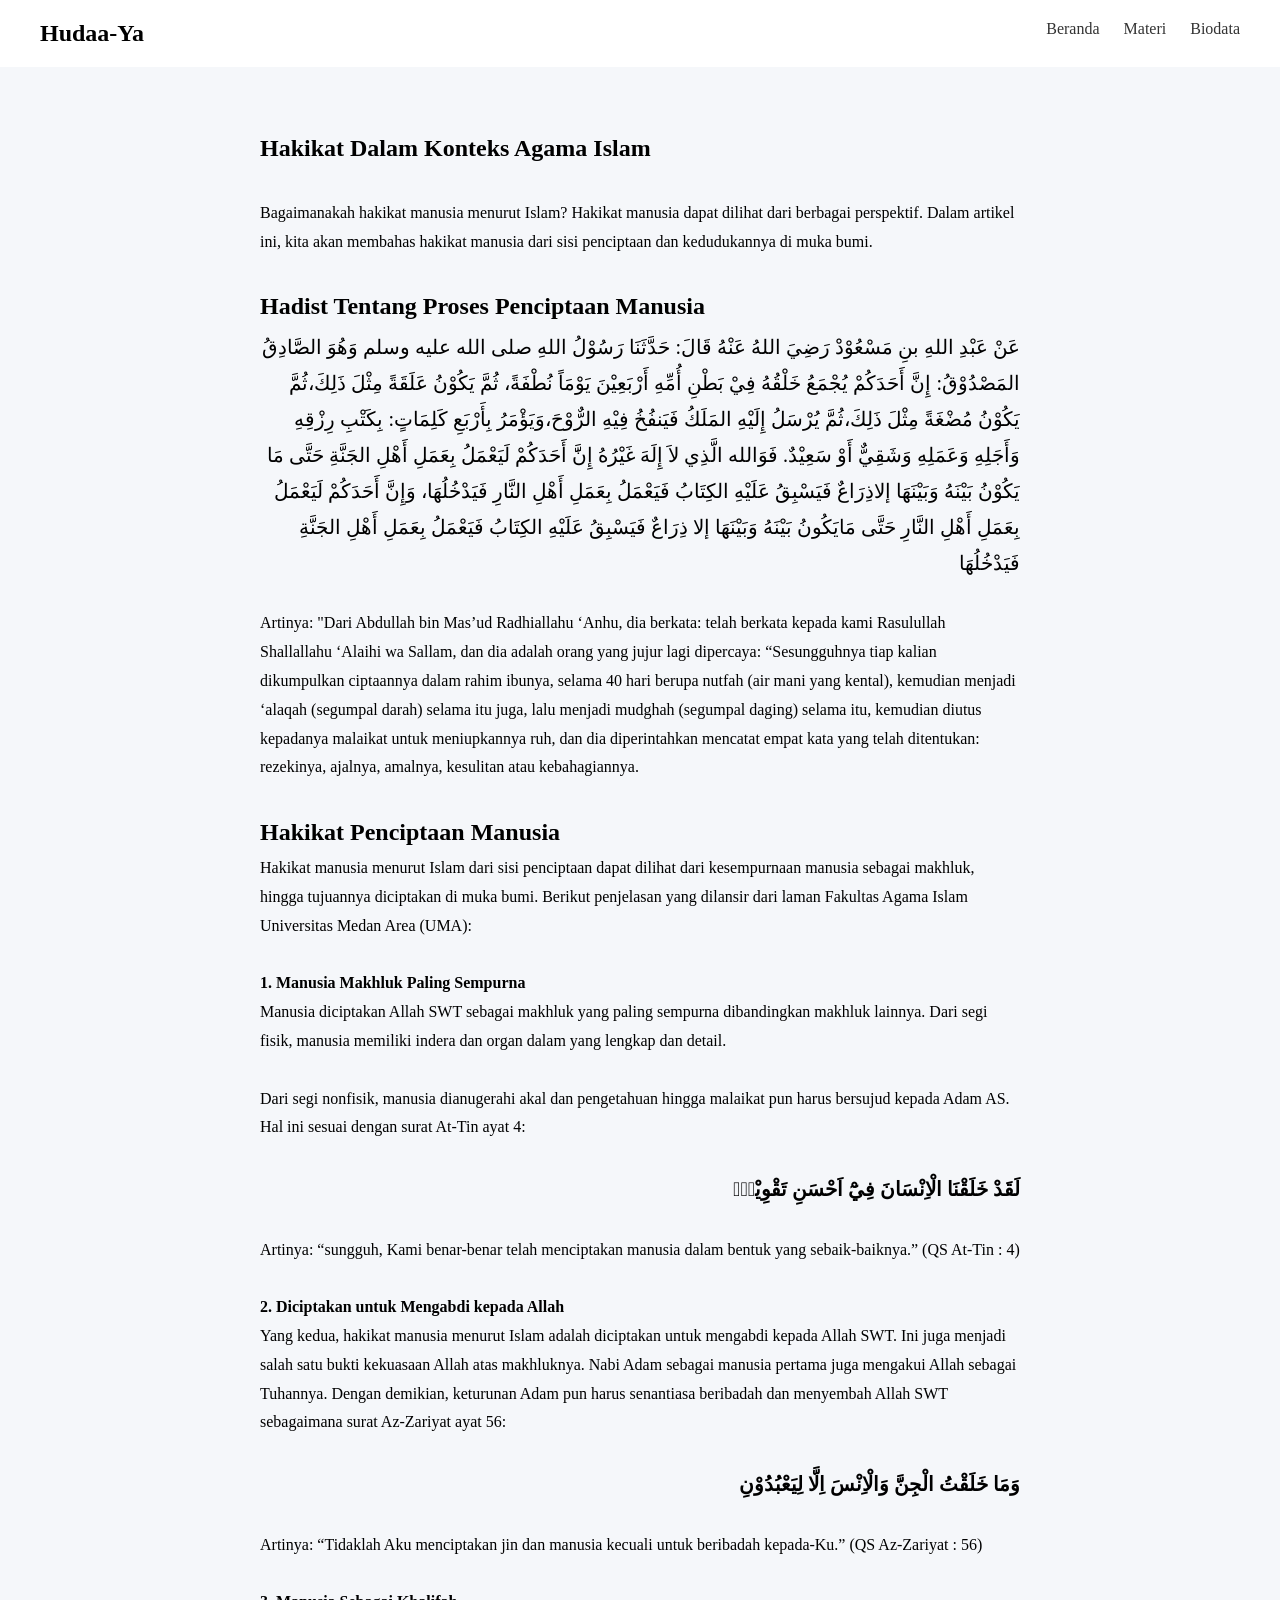
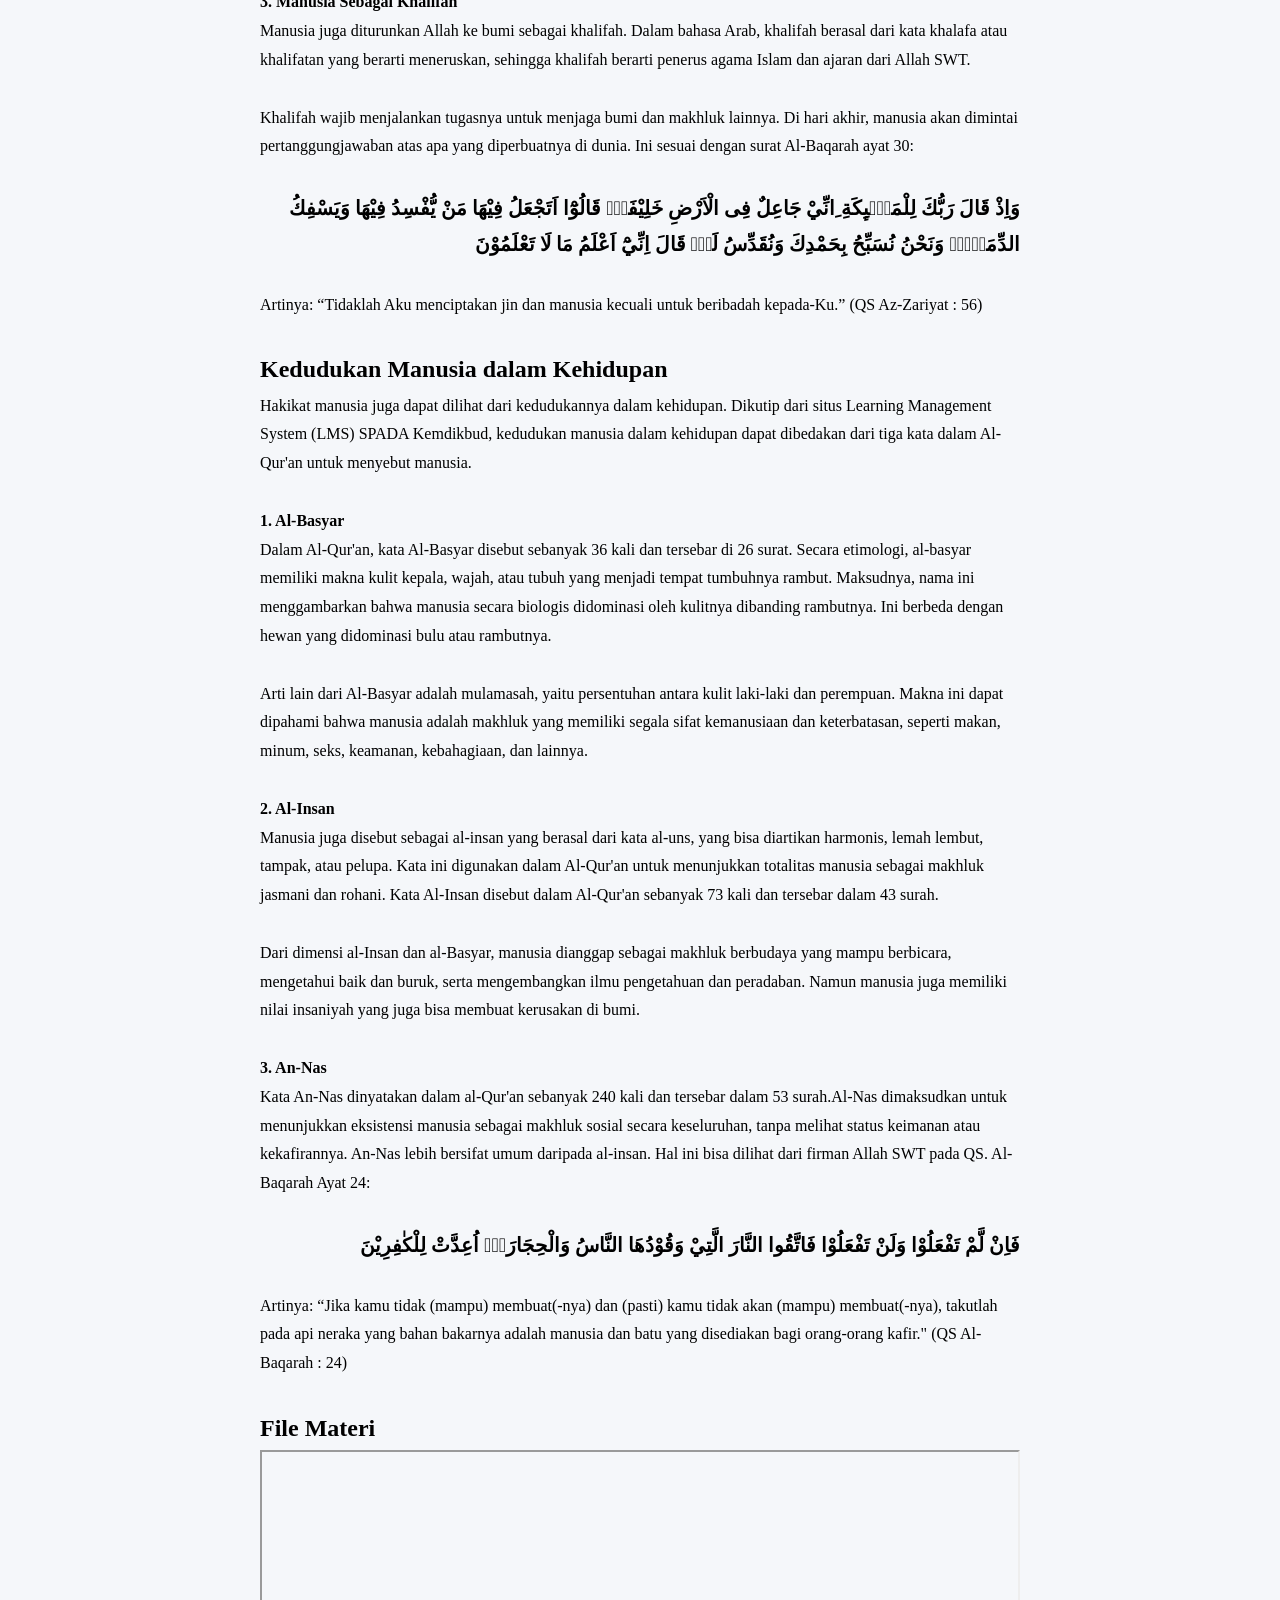
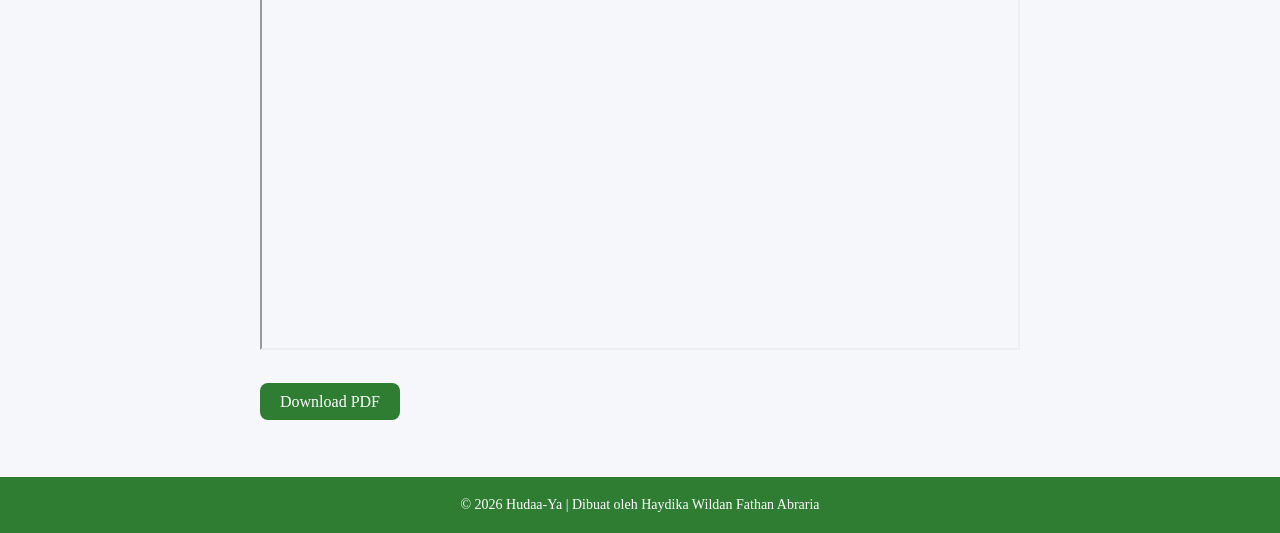
==== hakikat_manusia.html @ bfbd64f2 "update halaman dan tambah halaman hakikat manusia" ====
<!DOCTYPE html>
<html lang="id">
<head>
    <meta charset="UTF-8">
    <title>Hakikat Dalam Konteks Agama Islam</title>
    <link rel="stylesheet" href="css/style.css">
</head>
<body>

<nav>
    <h2>Hudaa-Ya</h2>
    <div>
        <a href="index.html">Beranda</a>
        <a href="materi.html">Materi</a>
        <a href="biodata.html">Biodata</a>
    </div>
</nav>

<section class="content">
    <h1>Hakikat Dalam Konteks Agama Islam</h1>
    <br>
    <p>
        Bagaimanakah hakikat manusia menurut Islam? Hakikat manusia dapat dilihat dari berbagai perspektif.
        Dalam artikel ini, kita akan membahas hakikat manusia dari sisi penciptaan dan kedudukannya di muka bumi.
    </p>
    <br>

    <h2>Hadist Tentang Proses Penciptaan Manusia</h2>
    <p class="arab">
        عَنْ عَبْدِ اللهِ بنِ مَسْعُوْدْ رَضِيَ اللهُ عَنْهُ قَالَ: حَدَّثَنَا رَسُوْلُ اللهِ صلى الله عليه وسلم وَهُوَ الصَّادِقُ المَصْدُوْقُ:  إِنَّ أَحَدَكُمْ يُجْمَعُ خَلْقُهُ فِيْ بَطْنِ أُمِّهِ أَرْبَعِيْنَ يَوْمَاً نُطْفَةً، ثُمَّ يَكُوْنُ عَلَقَةً مِثْلَ ذَلِكَ،ثُمَّ يَكُوْنُ مُضْغَةً مِثْلَ ذَلِكَ،ثُمَّ يُرْسَلُ إِلَيْهِ المَلَكُ فَيَنفُخُ فِيْهِ الرٌّوْحَ،وَيَؤْمَرُ بِأَرْبَعِ كَلِمَاتٍ: بِكَتْبِ رِزْقِهِ وَأَجَلِهِ وَعَمَلِهِ وَشَقِيٌّ أَوْ سَعِيْدٌ. فَوَالله الَّذِي لاَ إِلَهَ غَيْرُهُ إِنََّ أَحَدَكُمْ لَيَعْمَلُ بِعَمَلِ أَهْلِ الجَنَّةِ حَتَّى مَا يَكُوْنُ بَيْنَهُ وَبَيْنَهَا إلاذِرَاعٌ فَيَسْبِقُ عَلَيْهِ الكِتَابُ فَيَعْمَلُ بِعَمَلِ أَهْلِ النَّارِ فَيَدْخُلُهَا، وَإِنَّ أَحَدَكُمْ لَيَعْمَلُ بِعَمَلِ أَهْلِ النَّارِ حَتَّى مَايَكُونُ بَيْنَهُ وَبَيْنَهَا إلا ذِرَاعٌ فَيَسْبِقُ عَلَيْهِ الكِتَابُ فَيَعْمَلُ بِعَمَلِ أَهْلِ الجَنَّةِ فَيَدْخُلُهَا
    </p>
    <br>
    <p>Artinya: "Dari Abdullah bin Mas’ud Radhiallahu ‘Anhu, dia berkata: telah berkata kepada kami Rasulullah Shallallahu ‘Alaihi wa Sallam, dan dia adalah orang yang  jujur lagi dipercaya:
        “Sesungguhnya tiap kalian dikumpulkan ciptaannya dalam rahim ibunya, selama 40 hari berupa nutfah (air mani yang kental), kemudian menjadi ‘alaqah (segumpal darah) selama itu juga, lalu menjadi mudghah (segumpal daging) selama itu, kemudian diutus kepadanya malaikat untuk meniupkannya ruh,  dan dia diperintahkan mencatat empat  kata yang telah ditentukan: rezekinya, ajalnya, amalnya, kesulitan atau kebahagiannya.</p>
    <br>

    <h2>Hakikat Penciptaan Manusia</h2> 
    <p>Hakikat manusia menurut Islam dari sisi penciptaan dapat dilihat dari kesempurnaan manusia sebagai makhluk, hingga tujuannya diciptakan di muka bumi. Berikut penjelasan yang dilansir dari laman Fakultas Agama Islam Universitas Medan Area (UMA):
    </p>
    <br>

    <b>1. Manusia Makhluk Paling Sempurna</b>
    <p>Manusia diciptakan Allah SWT sebagai makhluk yang paling sempurna dibandingkan makhluk lainnya. Dari segi fisik, manusia memiliki indera dan organ dalam yang lengkap dan detail.</p>
    <br>
    <p>Dari segi nonfisik, manusia dianugerahi akal dan pengetahuan hingga malaikat pun harus bersujud kepada Adam AS. Hal ini sesuai dengan surat At-Tin ayat 4:</p>
    <br>
    <b><p class="arab"> لَقَدْ خَلَقْنَا الْاِنْسَانَ فِيْٓ اَحْسَنِ تَقْوِيْمٍۖ </p></b>
    <br>
    <p>Artinya: “sungguh, Kami benar-benar telah menciptakan manusia dalam bentuk yang sebaik-baiknya.” (QS At-Tin : 4)</p>
    <br>

    <b>2. Diciptakan untuk Mengabdi kepada Allah</b>
    <p>Yang kedua, hakikat manusia menurut Islam adalah diciptakan untuk mengabdi kepada Allah SWT. Ini juga menjadi salah satu bukti kekuasaan Allah atas makhluknya. 
        Nabi Adam sebagai manusia pertama juga mengakui Allah sebagai Tuhannya. Dengan demikian, keturunan Adam pun harus senantiasa beribadah dan menyembah Allah SWT sebagaimana surat Az-Zariyat ayat 56:</p>
    <br>
    <b><p class="arab"> وَمَا خَلَقْتُ الْجِنَّ وَالْاِنْسَ اِلَّا لِيَعْبُدُوْنِ </p></b>
    <br>
    <p>Artinya: “Tidaklah Aku menciptakan jin dan manusia kecuali untuk beribadah kepada-Ku.” (QS Az-Zariyat : 56)</p>
    <br>

    <b>3. Manusia Sebagai Khalifah</b>
    <p>Manusia juga diturunkan Allah ke bumi sebagai khalifah. Dalam bahasa Arab, khalifah berasal dari kata khalafa atau khalifatan yang berarti meneruskan, sehingga khalifah berarti penerus agama Islam dan ajaran dari Allah SWT.</p>
    <br>
    <p>Khalifah wajib menjalankan tugasnya untuk menjaga bumi dan makhluk lainnya. Di hari akhir, manusia akan dimintai pertanggungjawaban atas apa yang diperbuatnya di dunia. Ini sesuai dengan surat Al-Baqarah ayat 30:</p>
    <br>
    <b><p class="arab"> وَاِذْ قَالَ رَبُّكَ لِلْمَلٰۤىِٕكَةِ ِانِّيْ جَاعِلٌ فِى الْاَرْضِ خَلِيْفَةًۗ قَالُوْٓا اَتَجْعَلُ فِيْهَا مَنْ يُّفْسِدُ فِيْهَا وَيَسْفِكُ الدِّمَاۤءَۚ وَنَحْنُ نُسَبِّحُ بِحَمْدِكَ وَنُقَدِّسُ لَكَۗ قَالَ اِنِّيْٓ اَعْلَمُ مَا لَا تَعْلَمُوْنَ</p></b>
    <br>
    <p>Artinya: “Tidaklah Aku menciptakan jin dan manusia kecuali untuk beribadah kepada-Ku.” (QS Az-Zariyat : 56)</p>
    <br>

    <h2>Kedudukan Manusia dalam Kehidupan</h2>
    <p>
        Hakikat manusia juga dapat dilihat dari kedudukannya dalam kehidupan. Dikutip dari situs Learning Management System (LMS) SPADA Kemdikbud, kedudukan manusia dalam kehidupan dapat dibedakan dari tiga kata dalam Al-Qur'an untuk menyebut manusia.
    </p>
    <br>

    <b>1. Al-Basyar</b>
    <p>Dalam Al-Qur'an, kata Al-Basyar disebut sebanyak 36 kali dan tersebar di 26 surat. Secara etimologi, al-basyar memiliki makna kulit kepala, wajah, atau tubuh yang menjadi tempat tumbuhnya rambut.
        Maksudnya, nama ini menggambarkan bahwa manusia secara biologis didominasi oleh kulitnya dibanding rambutnya. Ini berbeda dengan hewan yang didominasi bulu atau rambutnya.
    </p>
    <br>
    <p>Arti lain dari Al-Basyar adalah mulamasah, yaitu persentuhan antara kulit laki-laki dan perempuan. Makna ini dapat dipahami bahwa manusia adalah makhluk yang memiliki segala sifat kemanusiaan dan keterbatasan, seperti makan, minum, seks, keamanan, kebahagiaan, dan lainnya.</p>
    <br>

    <b>2. Al-Insan</b>
    <p>Manusia juga disebut sebagai al-insan yang berasal dari kata al-uns, yang bisa diartikan harmonis, lemah lembut, tampak, atau pelupa. Kata ini digunakan dalam Al-Qur'an untuk menunjukkan totalitas manusia sebagai makhluk jasmani dan rohani. Kata Al-Insan disebut dalam Al-Qur'an sebanyak 73 kali dan tersebar dalam 43 surah.</p>
    <br>
    <p>Dari dimensi al-Insan dan al-Basyar, manusia dianggap sebagai makhluk berbudaya yang mampu berbicara, mengetahui baik dan buruk, serta mengembangkan ilmu pengetahuan dan peradaban. Namun manusia juga memiliki nilai insaniyah yang juga bisa membuat kerusakan di bumi.</p>
    <br>

    <b>3. An-Nas</b> 
    <p>Kata An-Nas dinyatakan dalam al-Qur'an sebanyak 240 kali dan tersebar dalam 53 surah.Al-Nas dimaksudkan untuk menunjukkan eksistensi manusia sebagai makhluk sosial secara keseluruhan, tanpa melihat status keimanan atau kekafirannya. An-Nas lebih bersifat umum daripada al-insan. Hal ini bisa dilihat dari firman Allah SWT pada QS. Al-Baqarah Ayat 24:</p>
    <br>
    <b><p class="arab"> فَاِنْ لَّمْ تَفْعَلُوْا وَلَنْ تَفْعَلُوْا فَاتَّقُوا النَّارَ الَّتِيْ وَقُوْدُهَا النَّاسُ وَالْحِجَارَةُۖ اُعِدَّتْ لِلْكٰفِرِيْنَ</p></b>
    <br>
    <p>Artinya: “Jika kamu tidak (mampu) membuat(-nya) dan (pasti) kamu tidak akan (mampu) membuat(-nya), takutlah pada api neraka yang bahan bakarnya adalah manusia dan batu yang disediakan bagi orang-orang kafir." (QS Al-Baqarah : 24)</p>
    <br>

<h1>File Materi</h1>    
<iframe src="pdf/hakikat_manusia.pdf" width="100%" height="500px"></iframe>

    <br><br>
    <a href="pdf/hakikat_manusia.pdf" class="btn" download>Download PDF</a>
</section>

<!-- FOOTER -->
<footer>
    <p>© 2026 Hudaa-Ya | Dibuat oleh Haydika Wildan Fathan Abraria</p>
</footer>

</body>
</html>
---- css/style.css ----
.preview {
    text-align: center;
    padding: 80px 20px;
    background: #ffffff;
}

.preview h2 {
    font-size: 32px;
    color: #2e7d32;
}

.preview p {
    margin: 15px 0;
    color: #666;
}
* {
    margin: 0;
    padding: 0;
    box-sizing: border-box;
    font-family: 'Segoe UI';
}

body {
    background: #f5f7fa;
}

/* NAVBAR */
nav {
    display: flex;
    justify-content: space-between;
    padding: 20px 40px;
    background: white;
}

nav a {
    margin-left: 20px;
    text-decoration: none;
    color: #333;
}

/* HERO */
.hero {
    display: flex;
    justify-content: space-between;
    align-items: center;
    padding: 80px;
    background: linear-gradient(to right, #e8f5e9, #ffffff);
}

.hero-text h1 {
    font-size: 50px;
    color: #2e7d32;
}

.hero-text h2 {
    margin: 10px 0;
}

.hero-text p {
    margin: 10px 0;
}

.hero-btn {
    margin-top: 20px;
}

.btn {
    background: #2e7d32;
    color: white;
    padding: 10px 20px;
    text-decoration: none;
    border-radius: 8px;
    margin-right: 10px;
}

.btn-outline {
    border: 2px solid #2e7d32;
    padding: 10px 20px;
    border-radius: 8px;
    color: #2e7d32;
    text-decoration: none;
}

/* HUDAAYA IMG */
.hero-img img {
    width: 450px;
}

/* STATS */
.stats {
    display: flex;
    justify-content: space-around;
    padding: 30px;
    background: white;
    text-align: center;
}

.stats h3 {
    color: #2e7d32;
}

/* MATERI */
.materi {
    padding: 60px;
    text-align: center;
}

.card-container {
    display: flex;
    justify-content: center;
    gap: 20px;
    margin-top: 30px;
}

.card {
    background: white;
    padding: 25px;
    border-radius: 15px;
    width: 250px;
    box-shadow: 0 10px 20px rgba(0,0,0,0.1);
    transition: 0.3s;
}

.card:hover {
    transform: translateY(-10px);
}

/* Biar footer selalu di bawah */
html, body {
    height: 100%;
}

body {
    display: flex;
    flex-direction: column;
}

/* Isi utama biar dorong footer */
section {
    flex: 1;
}

/* Footer */
footer {
    background: #2e7d32;
    color: white;
    text-align: center;
    padding: 15px;
}
/* CONTENT */
.content {
    max-width: 800px;
    margin: 40px auto;
    padding: 20px;
    line-height: 1.8;
}

/* BIODATA */
.biodata-section {
    display: flex;
    justify-content: space-around;
    align-items: center;
    padding: 60px;
}

.biodata-text h1 {
    font-size: 40px;
    color: #2e7d32;
}

.biodata-img img {
    width: 300px;
    border-radius: 20px;
}

.materi-page {
    padding: 60px;
    text-align: center;
}

.materi-page h1 {
    margin-bottom: 30px;
    color: #2e7d32;
}
footer {
    background: #2e7d32;
    color: white;
    text-align: center;
    padding: 20px;
    font-size: 14px;
}

.card {
    display: flex;
    flex-direction: column;
    justify-content: space-between;
    height: 200px;
}

.card p {
    margin: 10px 0;
}

.card .btn {
    margin-top: auto;
}
/* BIODATA SECTION */
.biodata-section {
    display: flex;
    justify-content: space-between;
    align-items: flex-start;
    padding: 80px;
    gap: 40px;
}

/* TEXT */
.biodata-text {
    flex: 1;
}

.biodata-text h1 {
    font-size: 38px;
    color: #2e7d32;
}

.desc {
    margin: 10px 0 20px;
    color: #555;
}

/* INFO */
.info p {
    margin: 6px 0;
}

/* FOTO */
.biodata-img img {
    width: 280px;
    border-radius: 20px;
    box-shadow: 0 10px 25px rgba(0,0,0,0.1);
}

/* CONTACT */
.contact {
    margin-top: 50px;
}

.contact h3 {
    margin-bottom: 10px;
    color: #2e7d32;
}

/* ICON */
.contact-icons {
    display: flex;
    gap: 15px;
}

.contact-icons img {
    width: 38px;
    height: 35px;
    transition: 0.3s;
}

.contact-icons img:hover {
    transform: scale(1.2);
}
@media (max-width: 768px) {
    .biodata-section {
        flex-direction: column;
        text-align: center;
        align-items: center;
    }

    .biodata-img img {
        width: 200px;
    }

    .contact-icons {
        justify-content: center;
    }
}

.arab {
  direction: rtl;
  text-align: right;
  font-family: 'Amiri', serif;
  font-size: 20px;
}
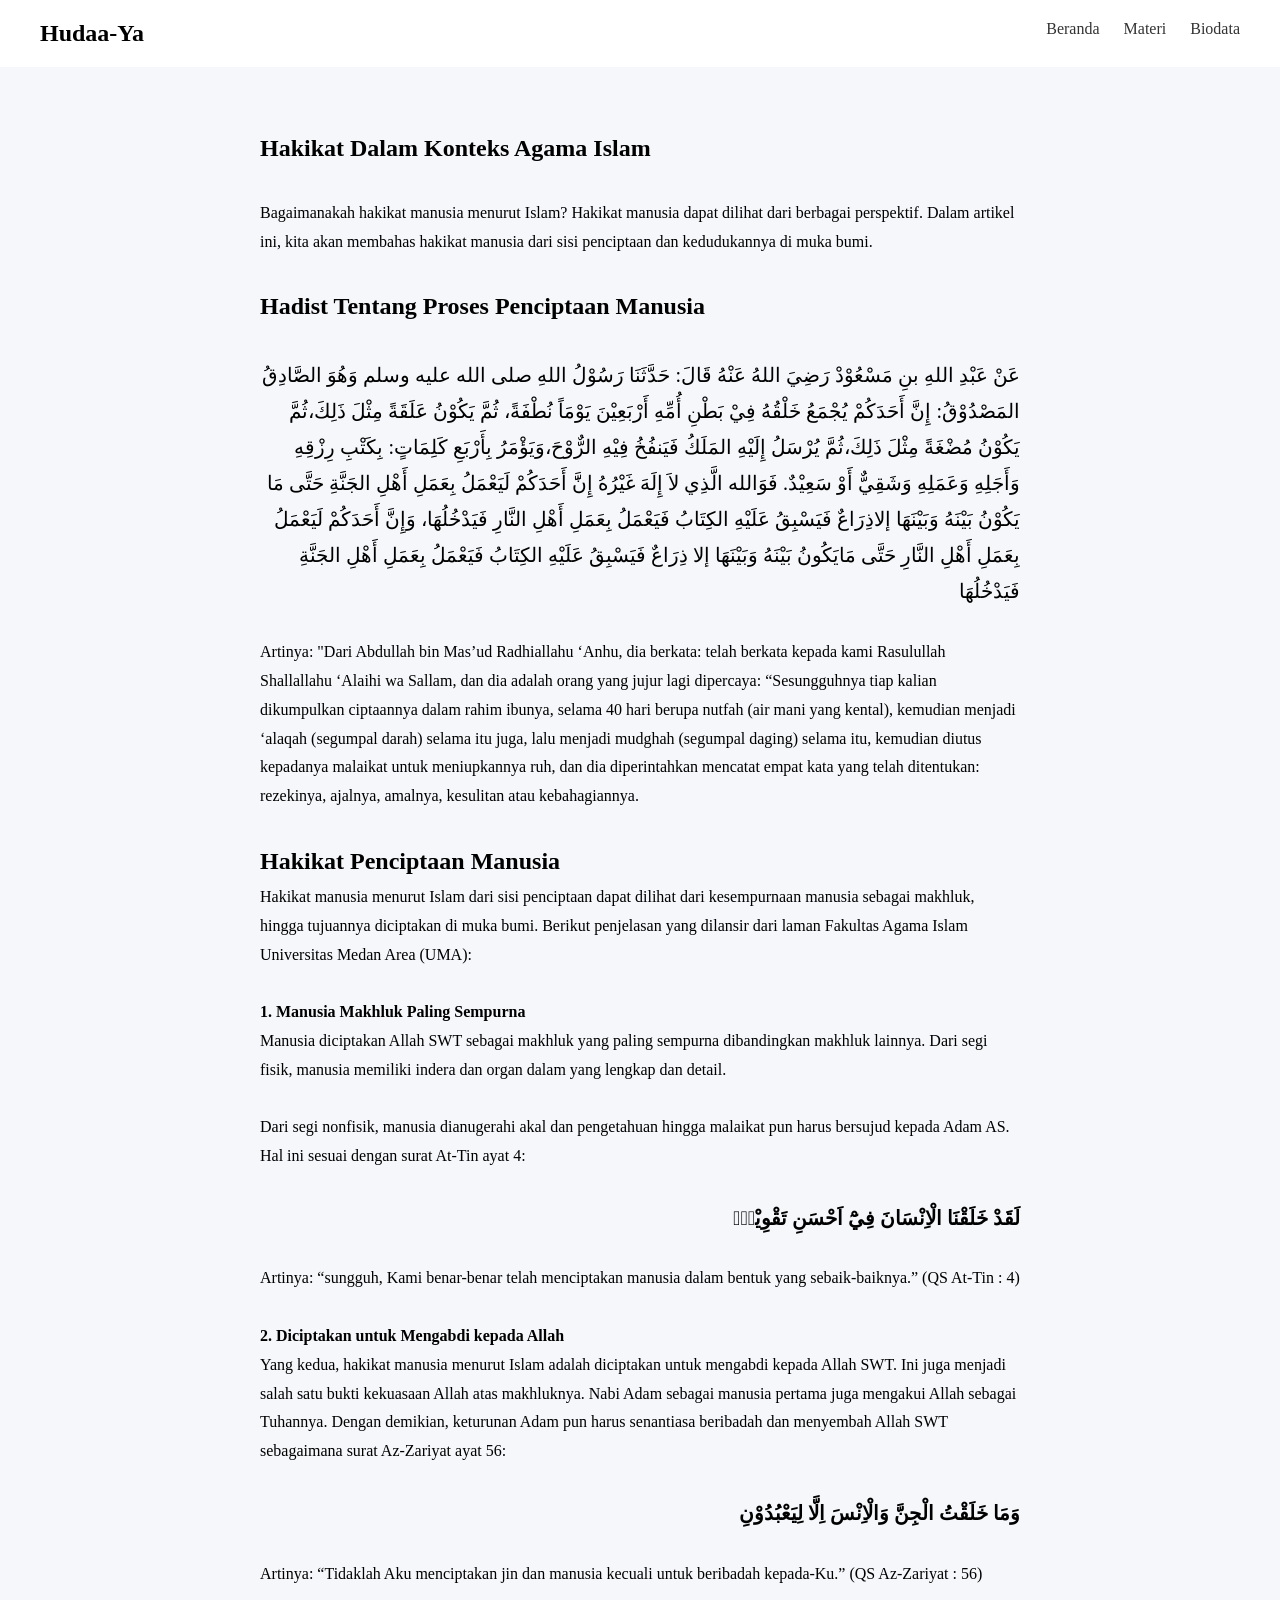
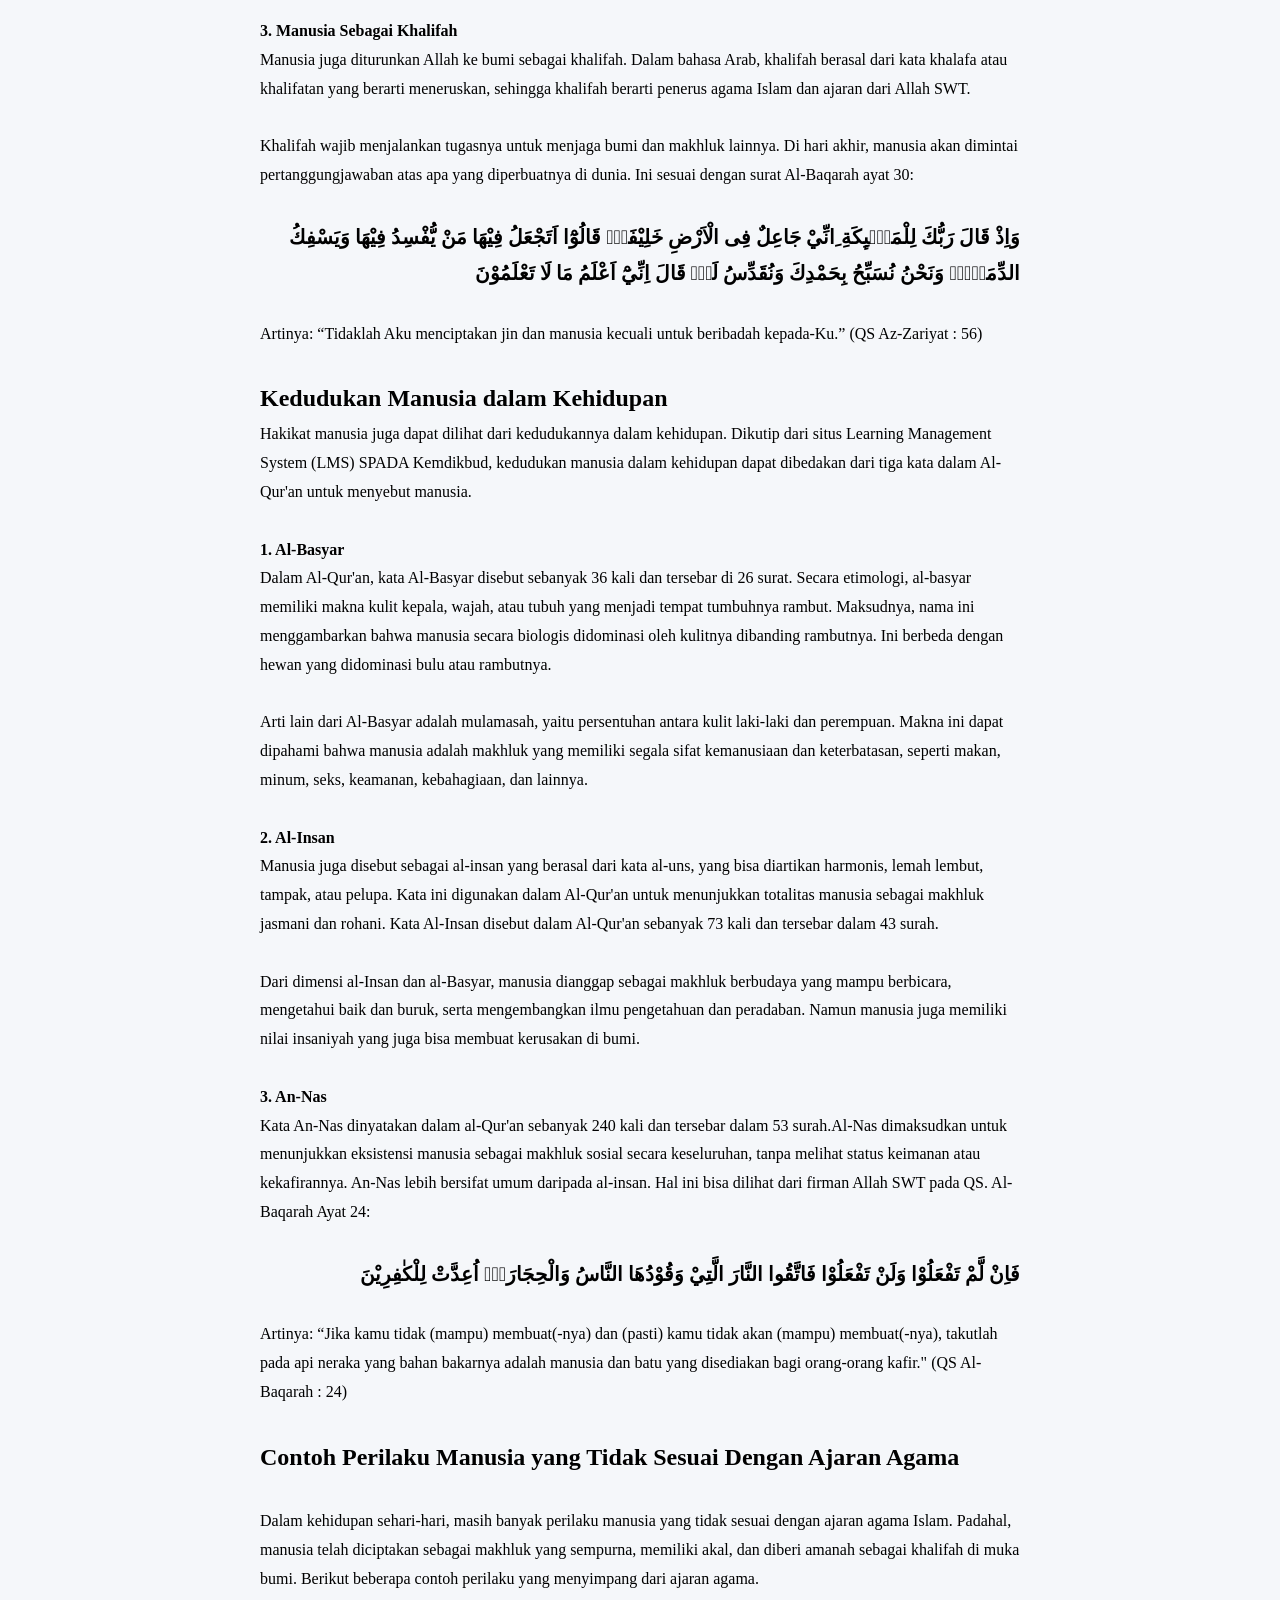
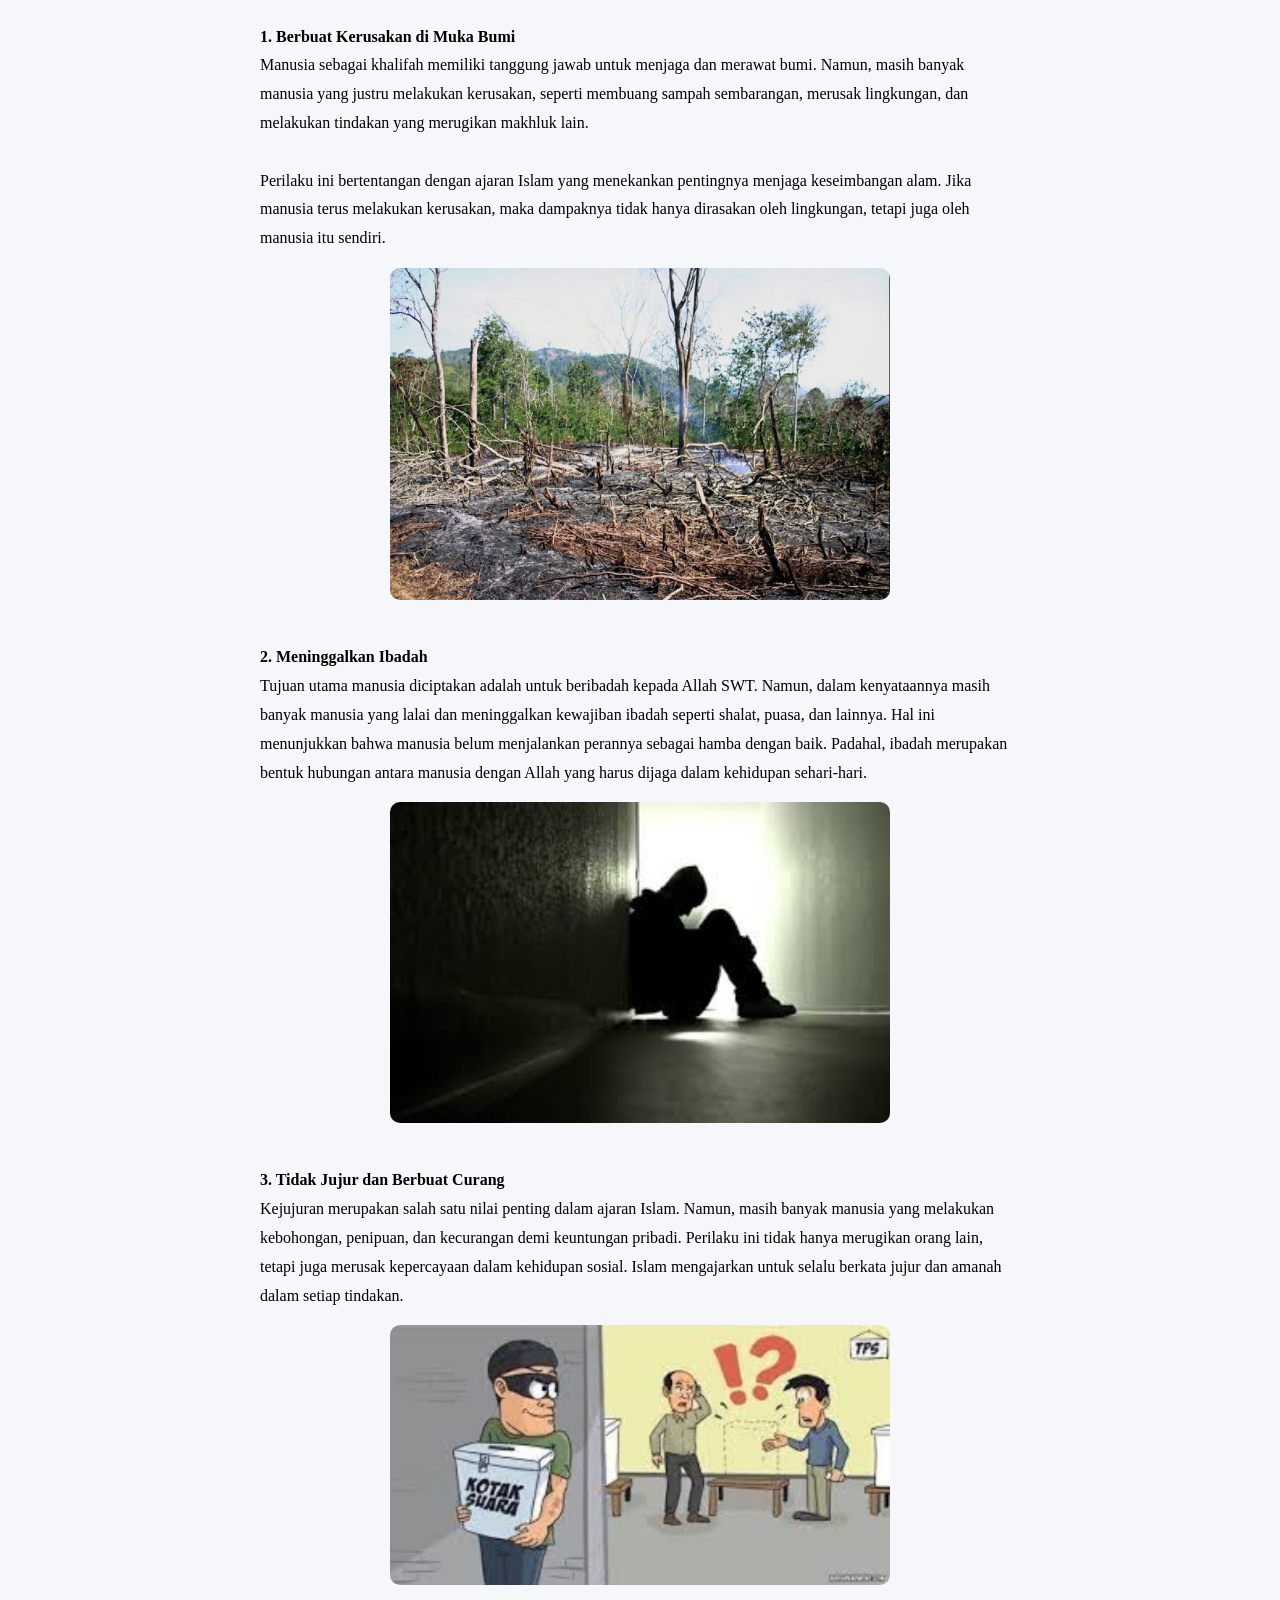
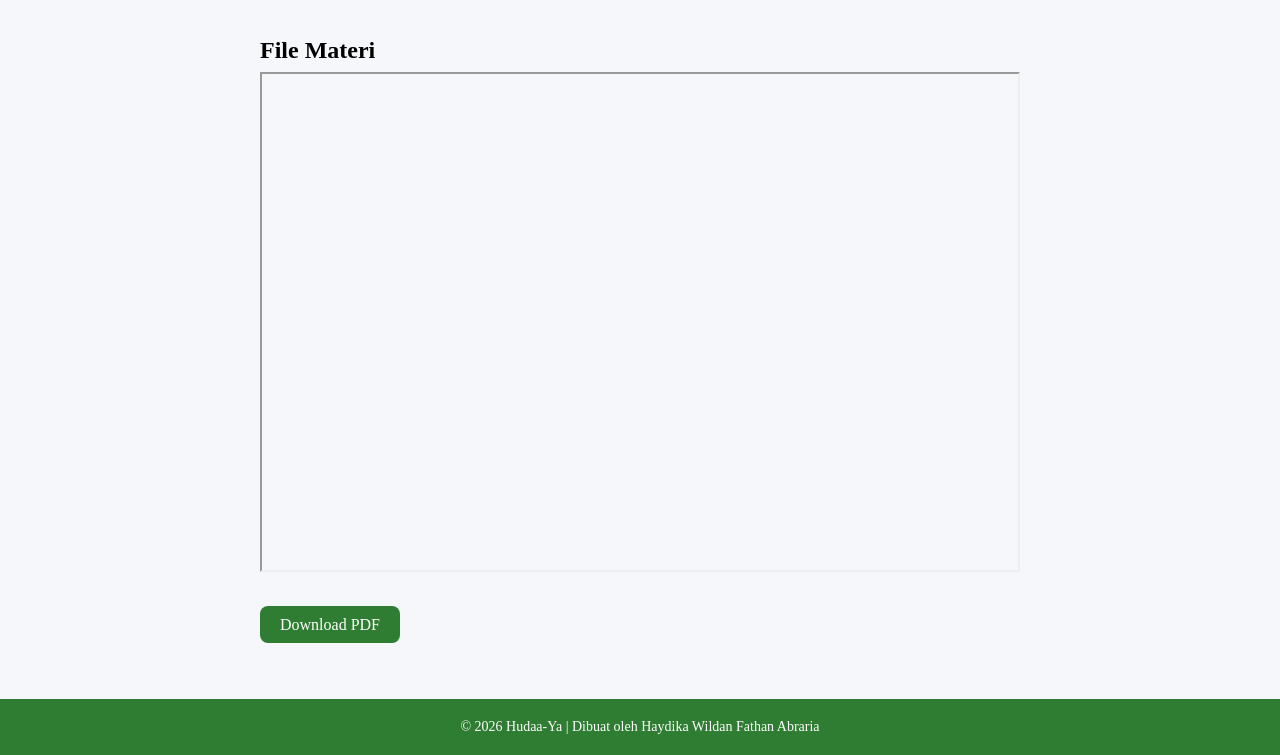
==== commit 46fd721b: "penambahan materi dan foto baru" ====
--- a/hakikat_manusia.html
+++ b/hakikat_manusia.html
@@ -26,6 +26,7 @@
     <br>
 
     <h2>Hadist Tentang Proses Penciptaan Manusia</h2>
+    <br>
     <p class="arab">
         عَنْ عَبْدِ اللهِ بنِ مَسْعُوْدْ رَضِيَ اللهُ عَنْهُ قَالَ: حَدَّثَنَا رَسُوْلُ اللهِ صلى الله عليه وسلم وَهُوَ الصَّادِقُ المَصْدُوْقُ:  إِنَّ أَحَدَكُمْ يُجْمَعُ خَلْقُهُ فِيْ بَطْنِ أُمِّهِ أَرْبَعِيْنَ يَوْمَاً نُطْفَةً، ثُمَّ يَكُوْنُ عَلَقَةً مِثْلَ ذَلِكَ،ثُمَّ يَكُوْنُ مُضْغَةً مِثْلَ ذَلِكَ،ثُمَّ يُرْسَلُ إِلَيْهِ المَلَكُ فَيَنفُخُ فِيْهِ الرٌّوْحَ،وَيَؤْمَرُ بِأَرْبَعِ كَلِمَاتٍ: بِكَتْبِ رِزْقِهِ وَأَجَلِهِ وَعَمَلِهِ وَشَقِيٌّ أَوْ سَعِيْدٌ. فَوَالله الَّذِي لاَ إِلَهَ غَيْرُهُ إِنََّ أَحَدَكُمْ لَيَعْمَلُ بِعَمَلِ أَهْلِ الجَنَّةِ حَتَّى مَا يَكُوْنُ بَيْنَهُ وَبَيْنَهَا إلاذِرَاعٌ فَيَسْبِقُ عَلَيْهِ الكِتَابُ فَيَعْمَلُ بِعَمَلِ أَهْلِ النَّارِ فَيَدْخُلُهَا، وَإِنَّ أَحَدَكُمْ لَيَعْمَلُ بِعَمَلِ أَهْلِ النَّارِ حَتَّى مَايَكُونُ بَيْنَهُ وَبَيْنَهَا إلا ذِرَاعٌ فَيَسْبِقُ عَلَيْهِ الكِتَابُ فَيَعْمَلُ بِعَمَلِ أَهْلِ الجَنَّةِ فَيَدْخُلُهَا
     </p>
@@ -96,6 +97,30 @@
     <p>Artinya: “Jika kamu tidak (mampu) membuat(-nya) dan (pasti) kamu tidak akan (mampu) membuat(-nya), takutlah pada api neraka yang bahan bakarnya adalah manusia dan batu yang disediakan bagi orang-orang kafir." (QS Al-Baqarah : 24)</p>
     <br>
 
+<h1>Contoh Perilaku Manusia yang Tidak Sesuai Dengan Ajaran Agama</h1>
+<br>
+<p>Dalam kehidupan sehari-hari, masih banyak perilaku manusia yang tidak sesuai dengan ajaran agama Islam. Padahal, manusia telah diciptakan sebagai makhluk yang sempurna, memiliki akal, dan diberi amanah sebagai khalifah di muka bumi. Berikut beberapa contoh perilaku yang menyimpang dari ajaran agama.</p>
+<br>
+
+<b>1. Berbuat Kerusakan di Muka Bumi</b>
+<p>Manusia sebagai khalifah memiliki tanggung jawab untuk menjaga dan merawat bumi. Namun, masih banyak manusia yang justru melakukan kerusakan, seperti membuang sampah sembarangan, merusak lingkungan, dan melakukan tindakan yang merugikan makhluk lain.</p>
+<br>
+<p>Perilaku ini bertentangan dengan ajaran Islam yang menekankan pentingnya menjaga keseimbangan alam. Jika manusia terus melakukan kerusakan, maka dampaknya tidak hanya dirasakan oleh lingkungan, tetapi juga oleh manusia itu sendiri.</p>
+<img src="img/penebangan_liar.png" alt="Penebangan Liar">
+<br>
+
+<b>2. Meninggalkan Ibadah</b>
+<p>Tujuan utama manusia diciptakan adalah untuk beribadah kepada Allah SWT. Namun, dalam kenyataannya masih banyak manusia yang lalai dan meninggalkan kewajiban ibadah seperti shalat, puasa, dan lainnya.
+    Hal ini menunjukkan bahwa manusia belum menjalankan perannya sebagai hamba dengan baik. Padahal, ibadah merupakan bentuk hubungan antara manusia dengan Allah yang harus dijaga dalam kehidupan sehari-hari.</p>
+<img src="img/malas_ibadah.jpg" alt="Malas Ibadah">
+<br>
+
+<b>3. Tidak Jujur dan Berbuat Curang</b>
+<p>Kejujuran merupakan salah satu nilai penting dalam ajaran Islam. Namun, masih banyak manusia yang melakukan kebohongan, penipuan, dan kecurangan demi keuntungan pribadi.
+    Perilaku ini tidak hanya merugikan orang lain, tetapi juga merusak kepercayaan dalam kehidupan sosial. Islam mengajarkan untuk selalu berkata jujur dan amanah dalam setiap tindakan.</p>
+<img src="img/berbuat_curang.jpg" alt="Berbuat Curang">
+<br>
+
 <h1>File Materi</h1>    
 <iframe src="pdf/hakikat_manusia.pdf" width="100%" height="500px"></iframe>
 
--- a/css/style.css
+++ b/css/style.css
@@ -286,4 +286,12 @@
   text-align: right;
   font-family: 'Amiri', serif;
   font-size: 20px;
+}
+
+img {
+    width: 100%;
+    max-width: 500px;
+    display: block;
+    margin: 15px auto;
+    border-radius: 10px;
 }
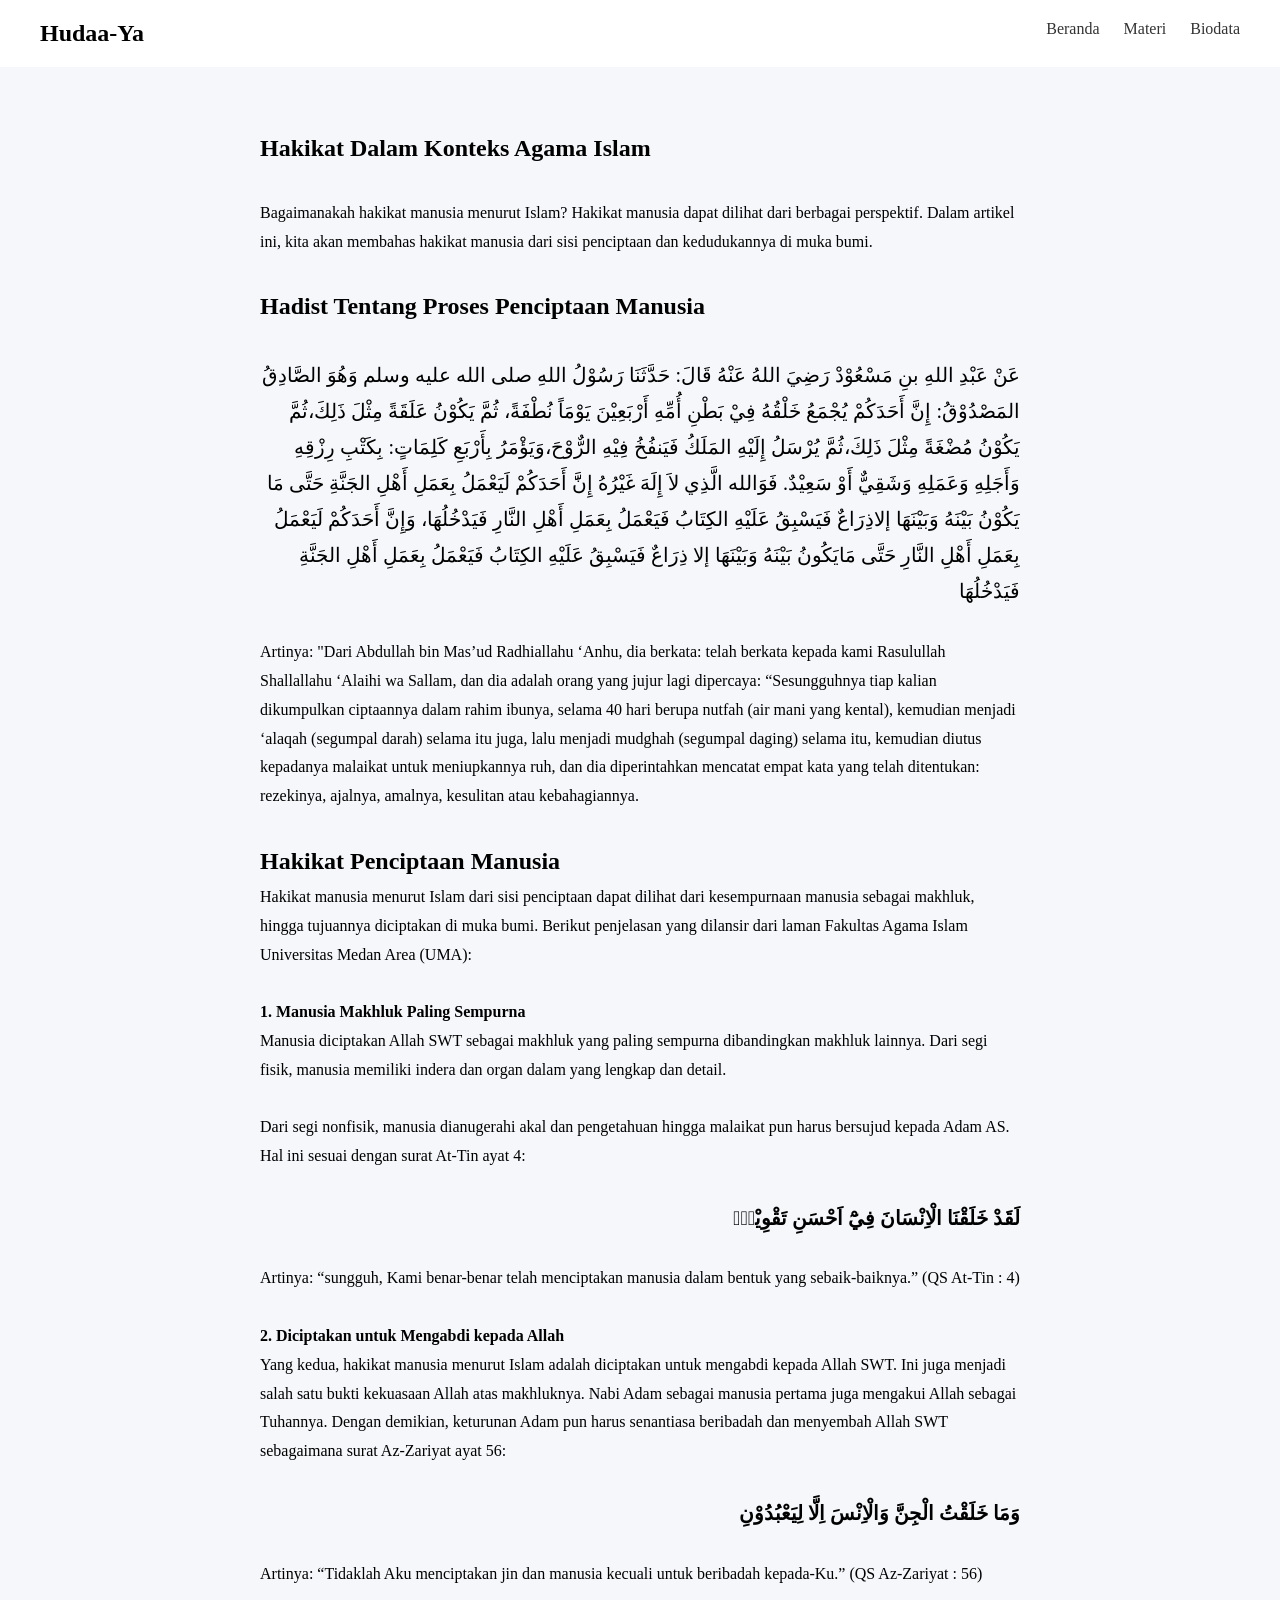
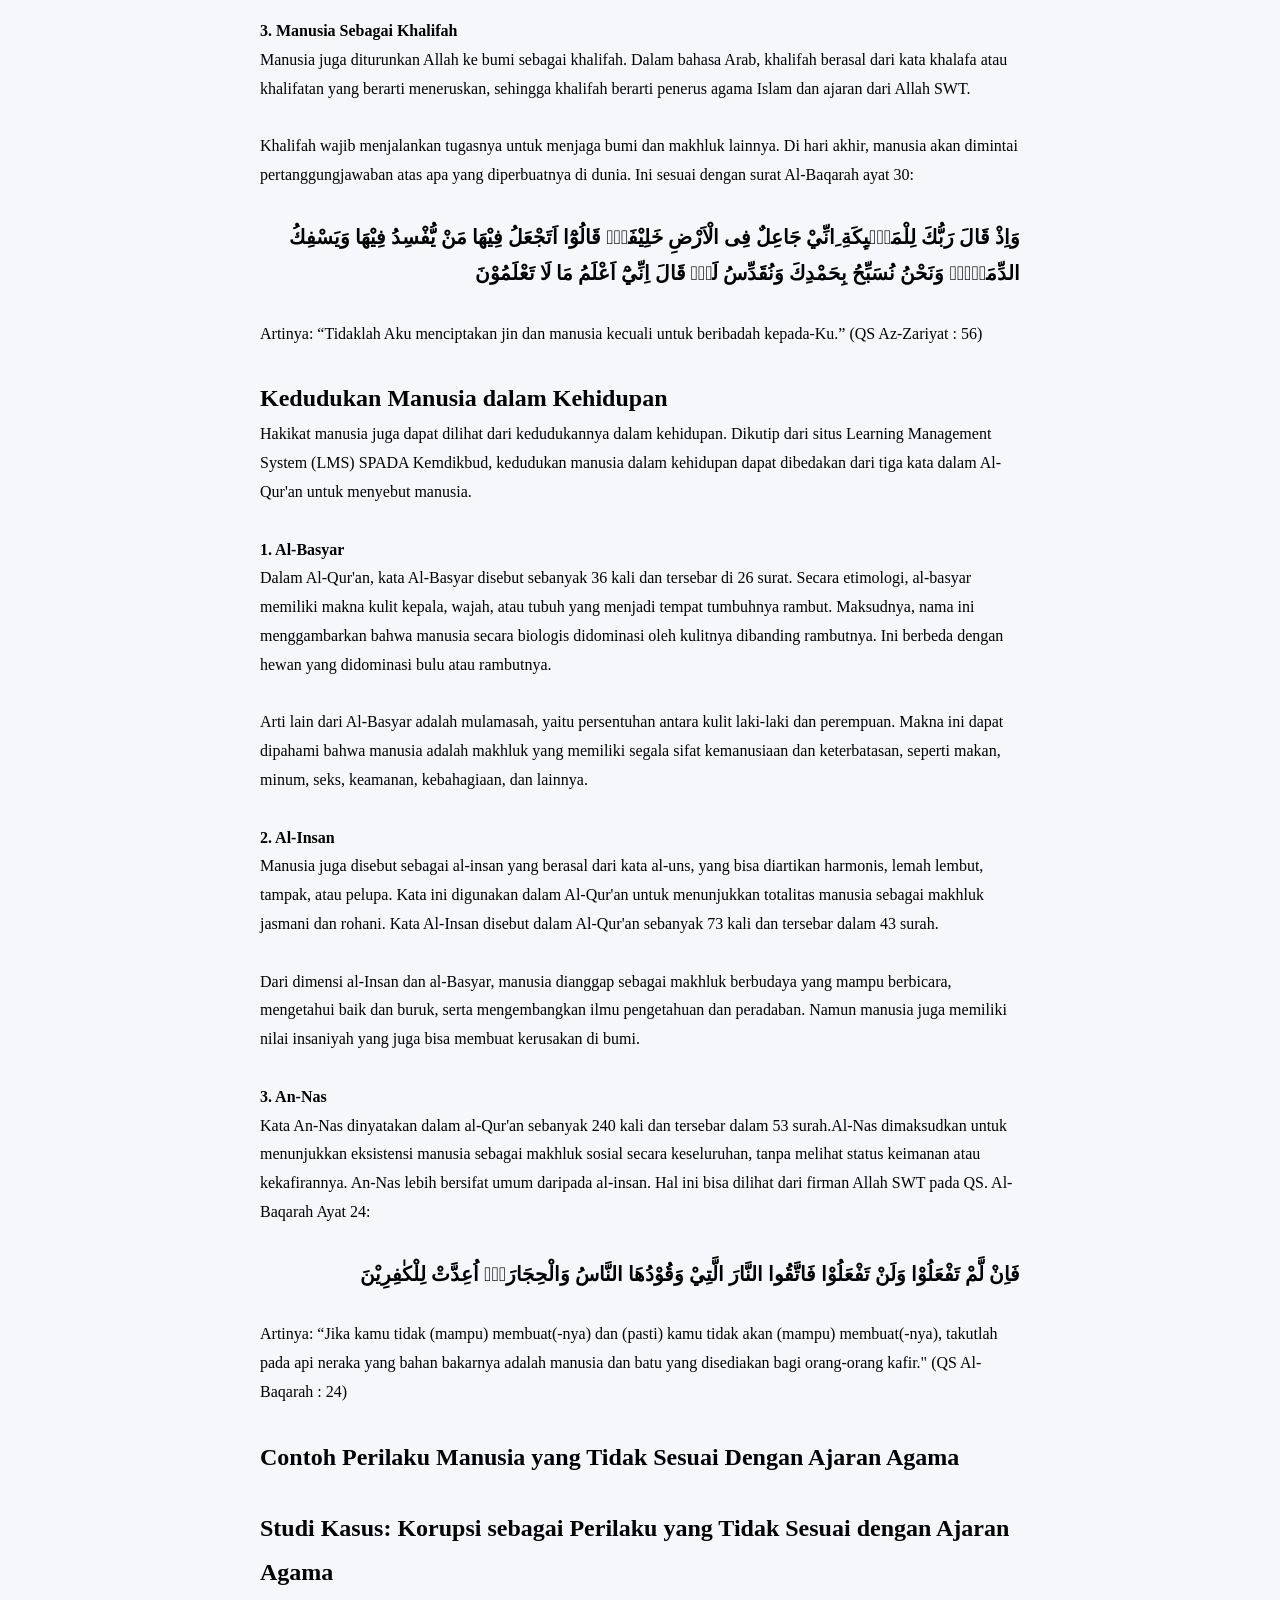
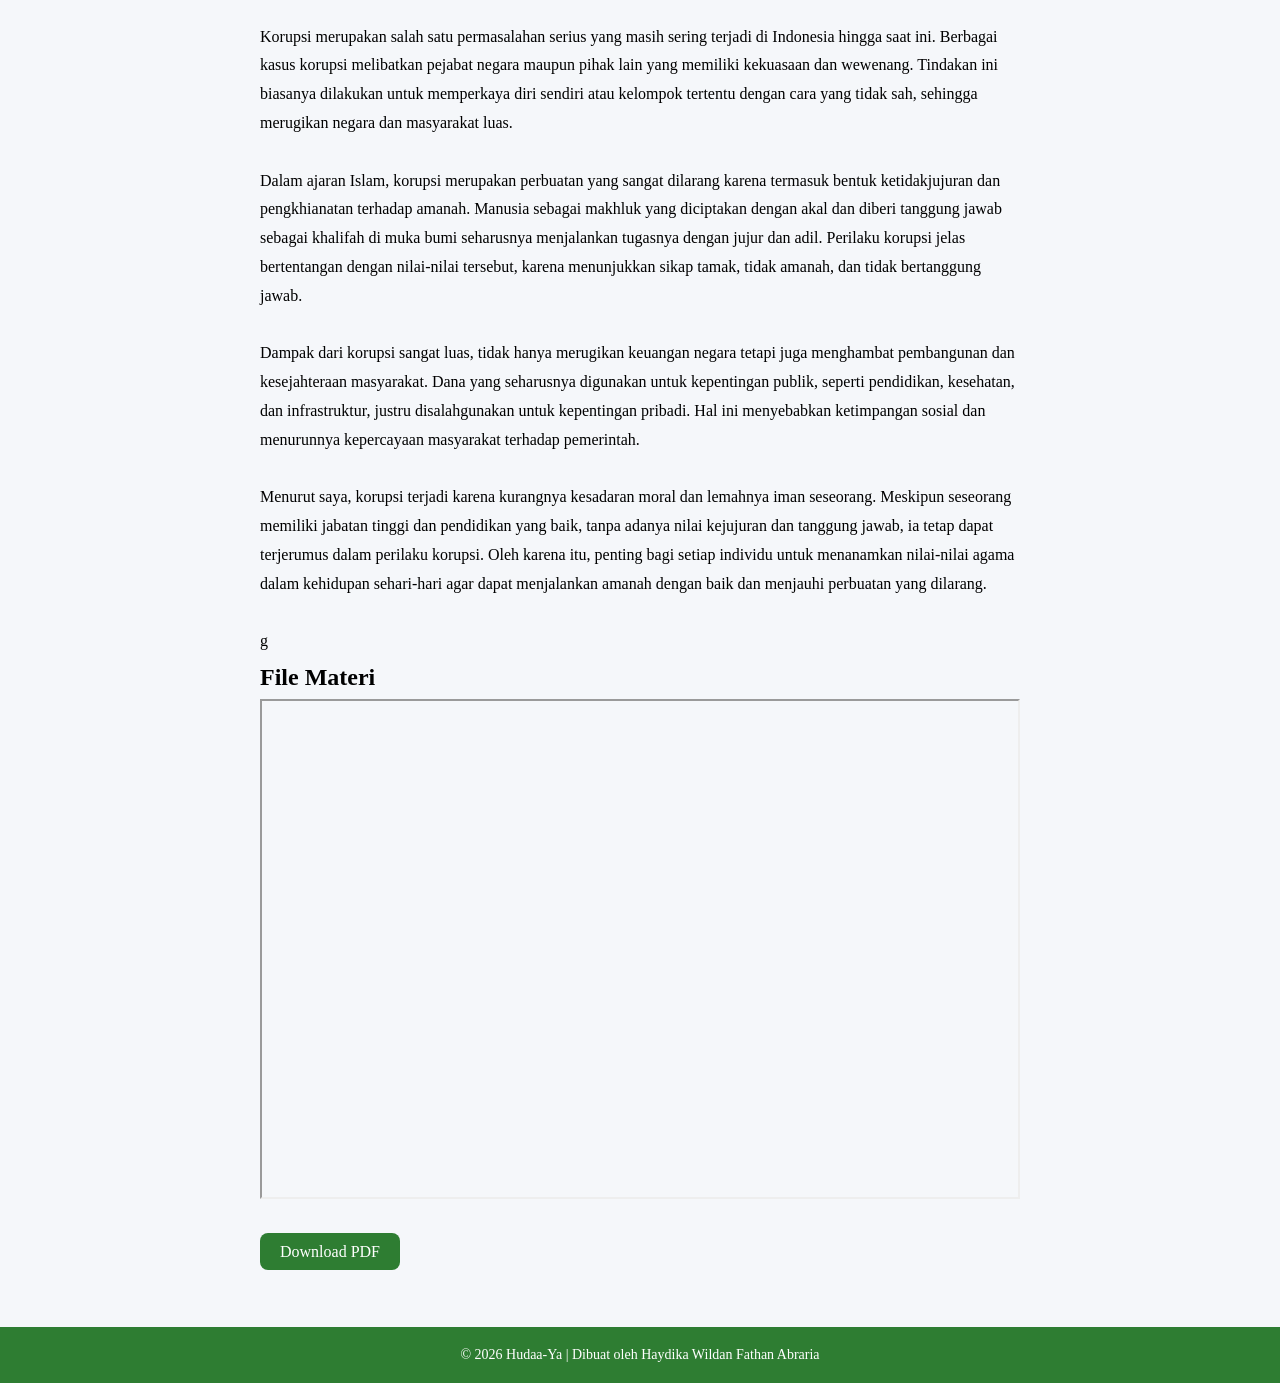
==== commit efd9b4e8: "penambahan studi kasus; korupsi" ====
--- a/hakikat_manusia.html
+++ b/hakikat_manusia.html
@@ -99,28 +99,17 @@
 
 <h1>Contoh Perilaku Manusia yang Tidak Sesuai Dengan Ajaran Agama</h1>
 <br>
-<p>Dalam kehidupan sehari-hari, masih banyak perilaku manusia yang tidak sesuai dengan ajaran agama Islam. Padahal, manusia telah diciptakan sebagai makhluk yang sempurna, memiliki akal, dan diberi amanah sebagai khalifah di muka bumi. Berikut beberapa contoh perilaku yang menyimpang dari ajaran agama.</p>
+<h2>Studi Kasus: Korupsi sebagai Perilaku yang Tidak Sesuai dengan Ajaran Agama</h2>
 <br>
-
-<b>1. Berbuat Kerusakan di Muka Bumi</b>
-<p>Manusia sebagai khalifah memiliki tanggung jawab untuk menjaga dan merawat bumi. Namun, masih banyak manusia yang justru melakukan kerusakan, seperti membuang sampah sembarangan, merusak lingkungan, dan melakukan tindakan yang merugikan makhluk lain.</p>
+<p>Korupsi merupakan salah satu permasalahan serius yang masih sering terjadi di Indonesia hingga saat ini. Berbagai kasus korupsi melibatkan pejabat negara maupun pihak lain yang memiliki kekuasaan dan wewenang. Tindakan ini biasanya dilakukan untuk memperkaya diri sendiri atau kelompok tertentu dengan cara yang tidak sah, sehingga merugikan negara dan masyarakat luas.</p>
 <br>
-<p>Perilaku ini bertentangan dengan ajaran Islam yang menekankan pentingnya menjaga keseimbangan alam. Jika manusia terus melakukan kerusakan, maka dampaknya tidak hanya dirasakan oleh lingkungan, tetapi juga oleh manusia itu sendiri.</p>
-<img src="img/penebangan_liar.png" alt="Penebangan Liar">
+<p>Dalam ajaran Islam, korupsi merupakan perbuatan yang sangat dilarang karena termasuk bentuk ketidakjujuran dan pengkhianatan terhadap amanah. Manusia sebagai makhluk yang diciptakan dengan akal dan diberi tanggung jawab sebagai khalifah di muka bumi seharusnya menjalankan tugasnya dengan jujur dan adil. Perilaku korupsi jelas bertentangan dengan nilai-nilai tersebut, karena menunjukkan sikap tamak, tidak amanah, dan tidak bertanggung jawab.</p>
 <br>
-
-<b>2. Meninggalkan Ibadah</b>
-<p>Tujuan utama manusia diciptakan adalah untuk beribadah kepada Allah SWT. Namun, dalam kenyataannya masih banyak manusia yang lalai dan meninggalkan kewajiban ibadah seperti shalat, puasa, dan lainnya.
-    Hal ini menunjukkan bahwa manusia belum menjalankan perannya sebagai hamba dengan baik. Padahal, ibadah merupakan bentuk hubungan antara manusia dengan Allah yang harus dijaga dalam kehidupan sehari-hari.</p>
-<img src="img/malas_ibadah.jpg" alt="Malas Ibadah">
+<p>Dampak dari korupsi sangat luas, tidak hanya merugikan keuangan negara tetapi juga menghambat pembangunan dan kesejahteraan masyarakat. Dana yang seharusnya digunakan untuk kepentingan publik, seperti pendidikan, kesehatan, dan infrastruktur, justru disalahgunakan untuk kepentingan pribadi. Hal ini menyebabkan ketimpangan sosial dan menurunnya kepercayaan masyarakat terhadap pemerintah.</p>
 <br>
-
-<b>3. Tidak Jujur dan Berbuat Curang</b>
-<p>Kejujuran merupakan salah satu nilai penting dalam ajaran Islam. Namun, masih banyak manusia yang melakukan kebohongan, penipuan, dan kecurangan demi keuntungan pribadi.
-    Perilaku ini tidak hanya merugikan orang lain, tetapi juga merusak kepercayaan dalam kehidupan sosial. Islam mengajarkan untuk selalu berkata jujur dan amanah dalam setiap tindakan.</p>
-<img src="img/berbuat_curang.jpg" alt="Berbuat Curang">
+<p>Menurut saya, korupsi terjadi karena kurangnya kesadaran moral dan lemahnya iman seseorang. Meskipun seseorang memiliki jabatan tinggi dan pendidikan yang baik, tanpa adanya nilai kejujuran dan tanggung jawab, ia tetap dapat terjerumus dalam perilaku korupsi. Oleh karena itu, penting bagi setiap individu untuk menanamkan nilai-nilai agama dalam kehidupan sehari-hari agar dapat menjalankan amanah dengan baik dan menjauhi perbuatan yang dilarang.</p>
 <br>
-
+g
 <h1>File Materi</h1>    
 <iframe src="pdf/hakikat_manusia.pdf" width="100%" height="500px"></iframe>
 
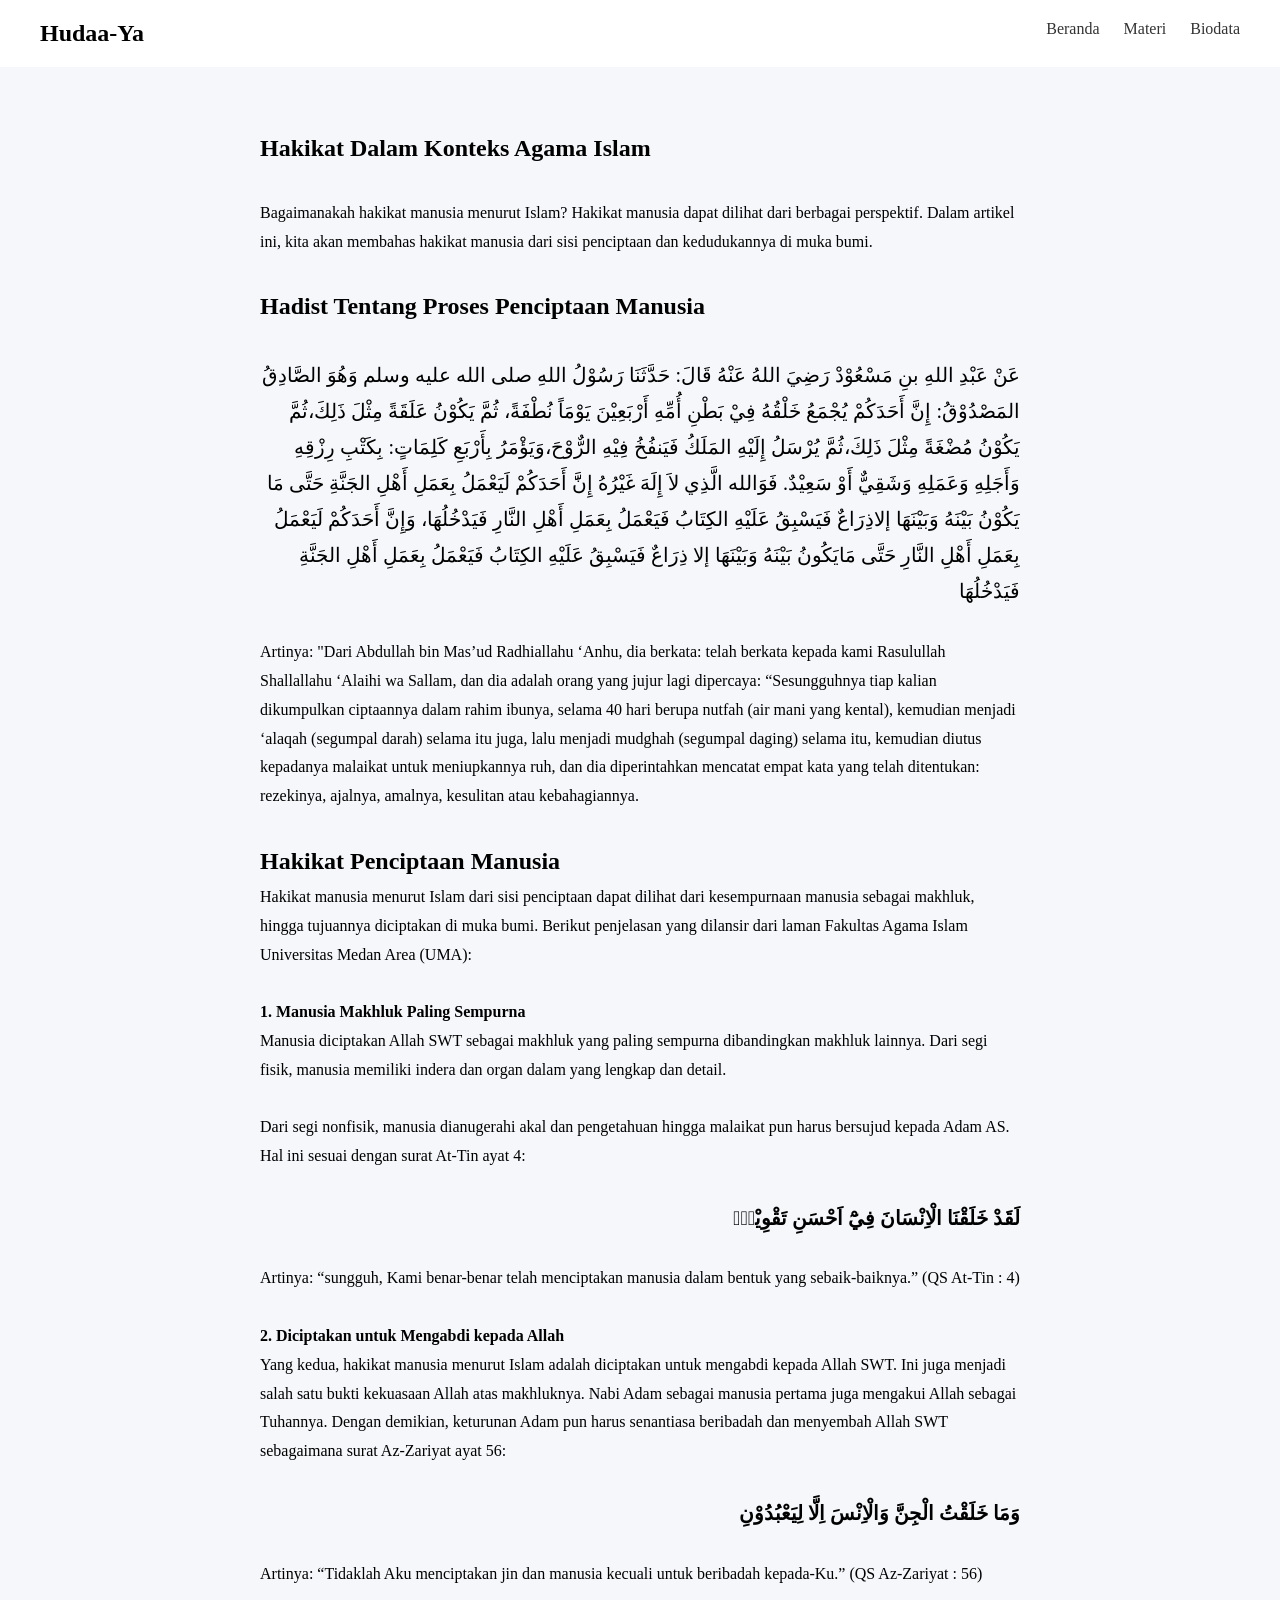
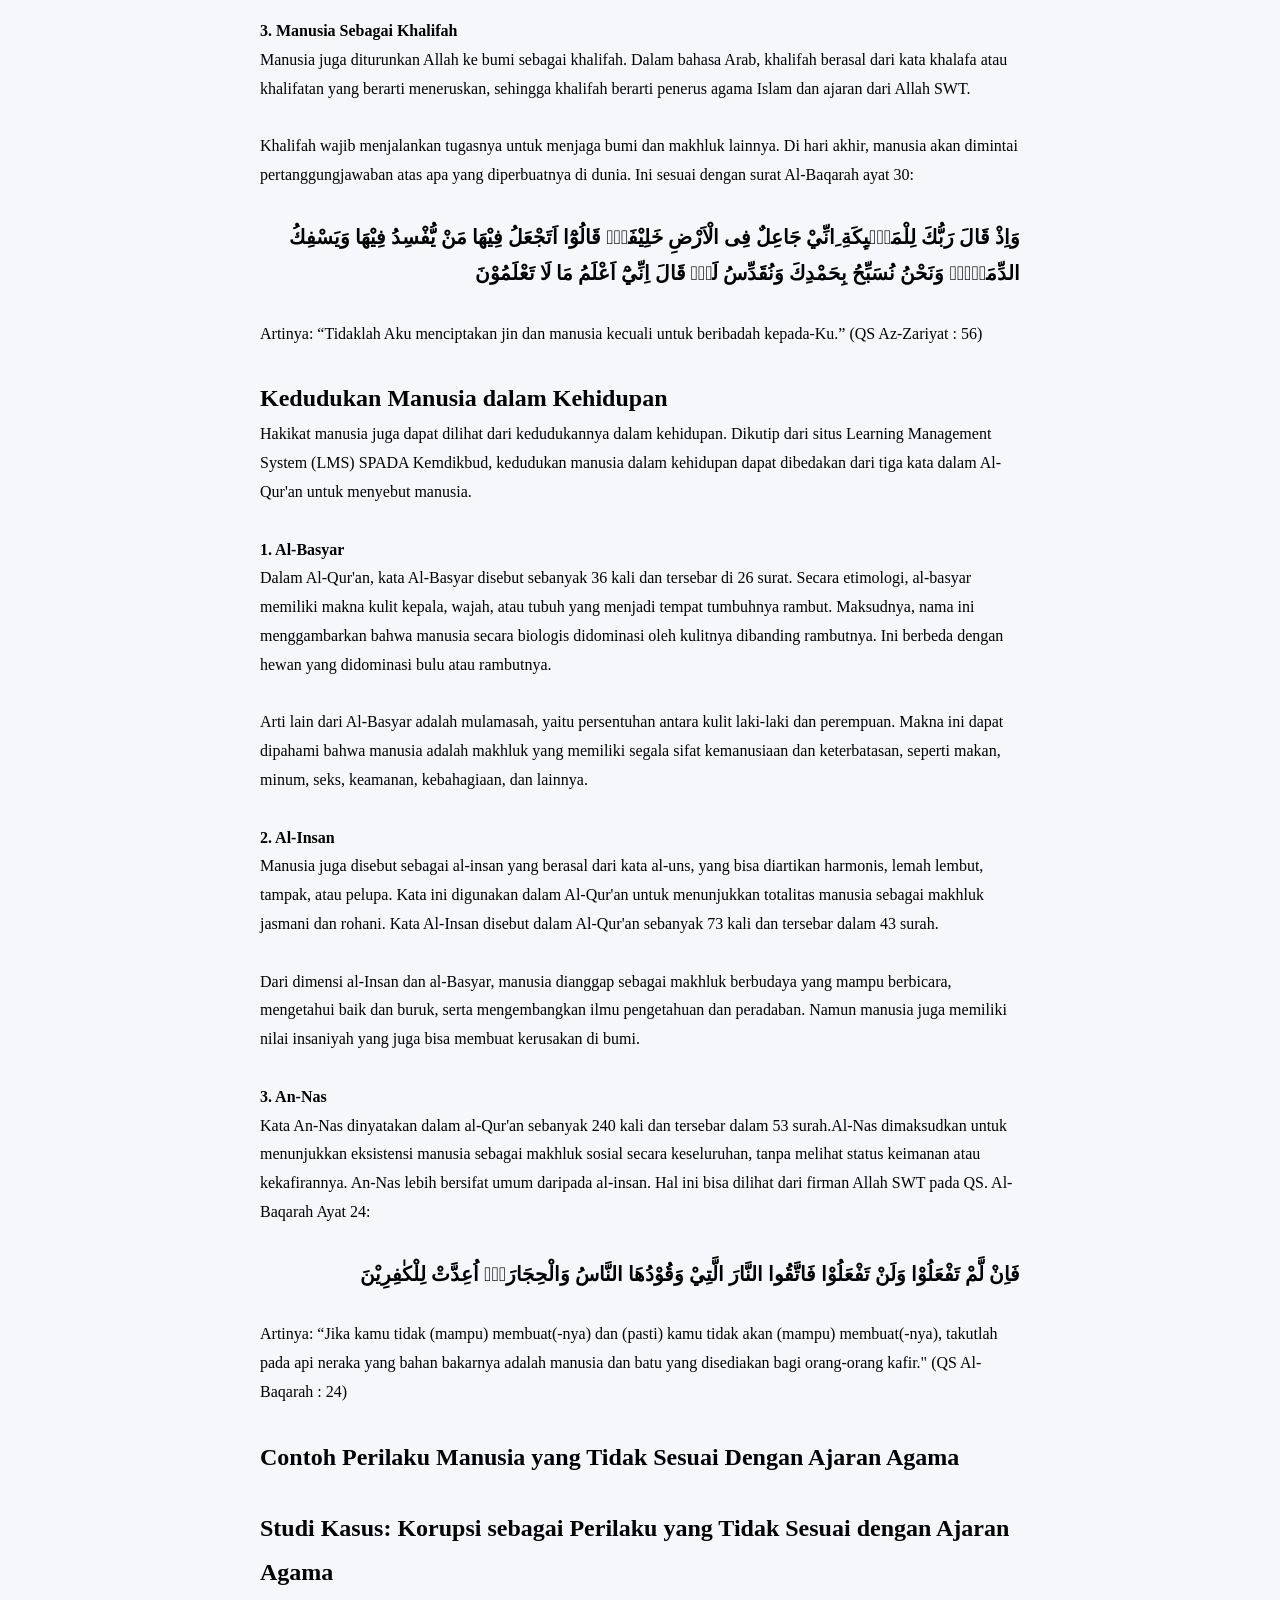
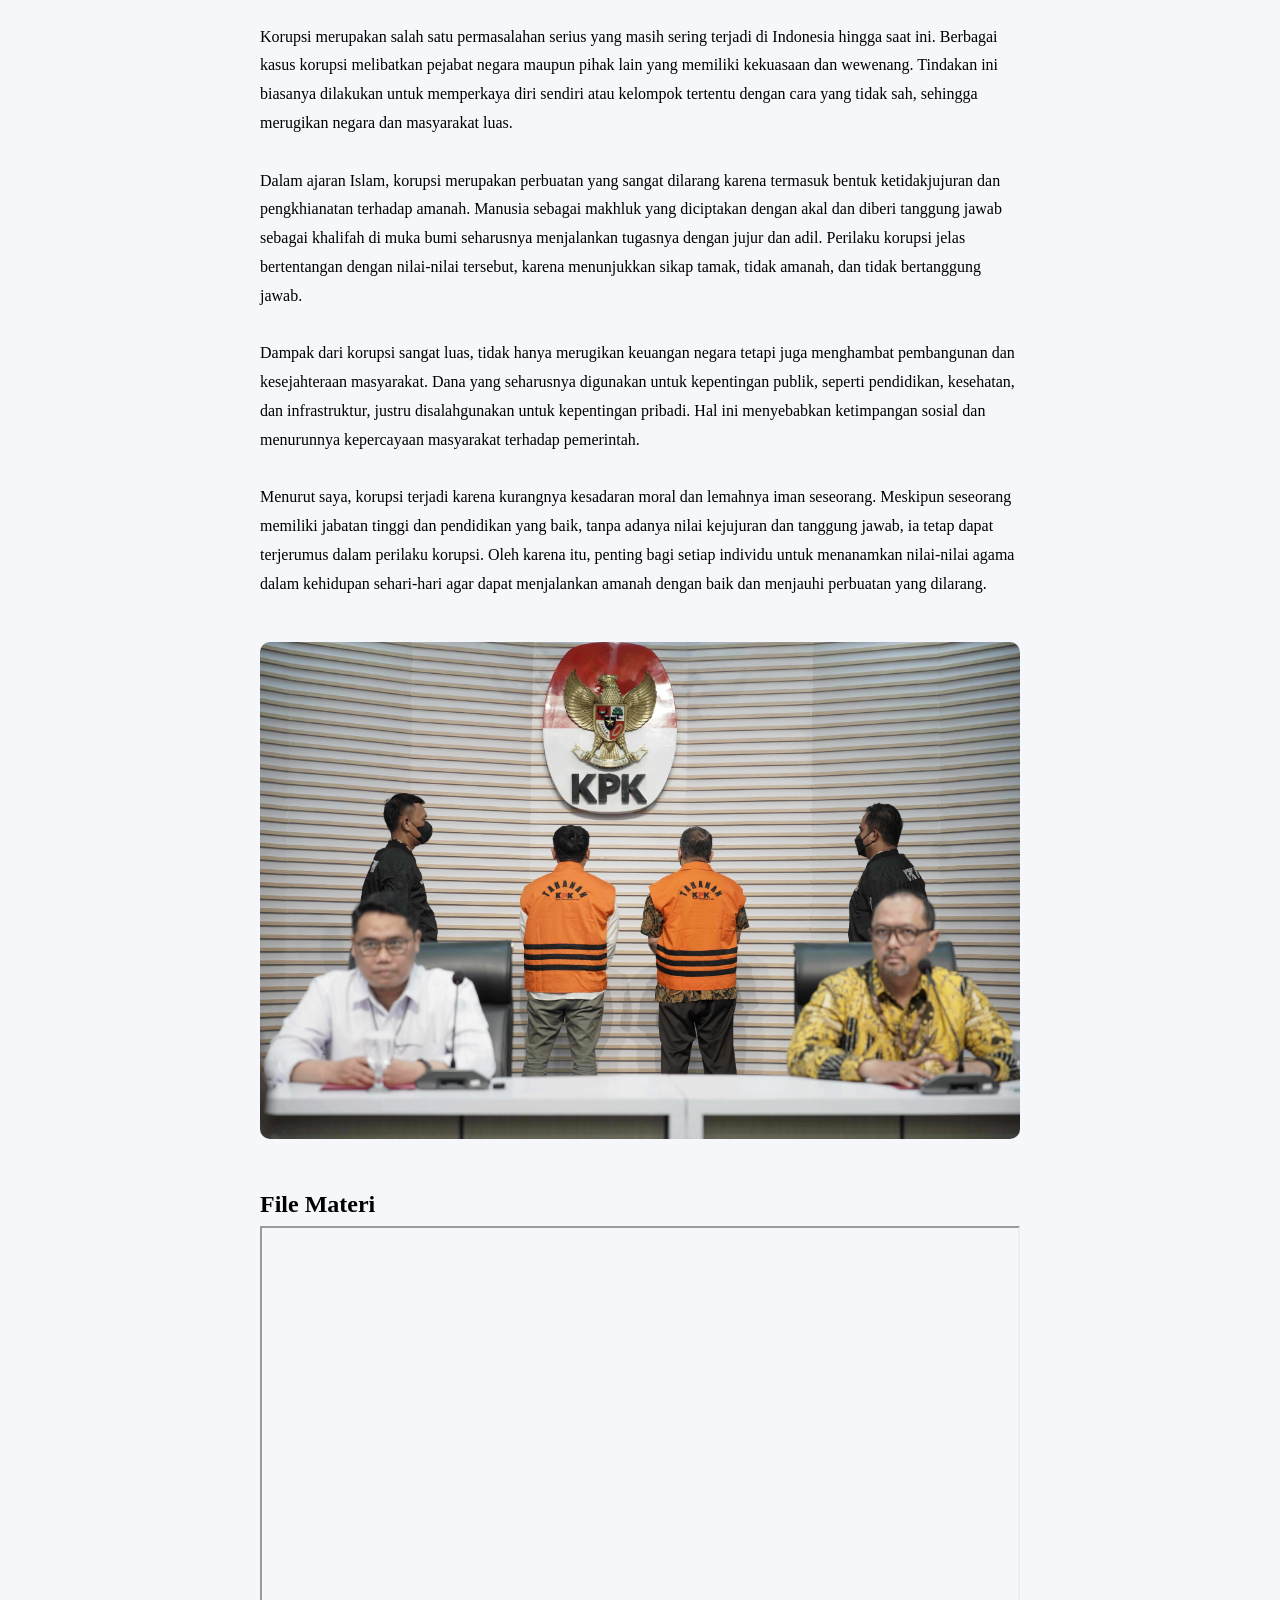
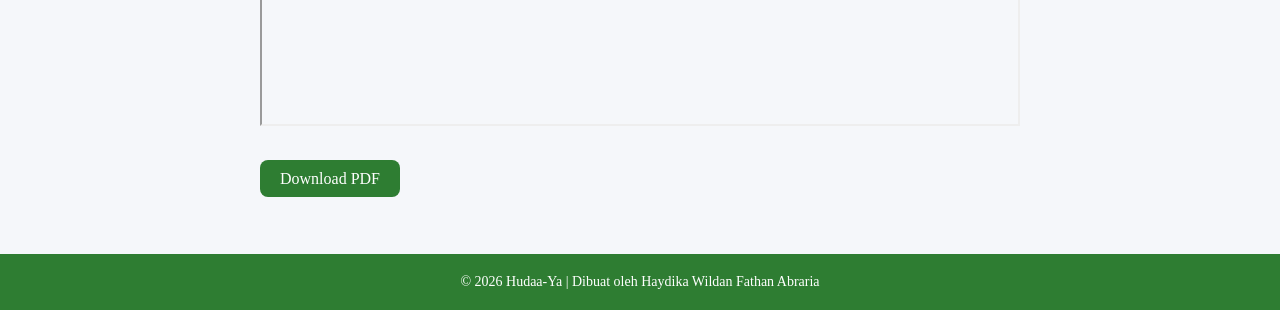
==== commit dbb18221: "penambahan studi kasus, opini pribadi, dan foto" ====
--- a/hakikat_manusia.html
+++ b/hakikat_manusia.html
@@ -109,7 +109,9 @@
 <br>
 <p>Menurut saya, korupsi terjadi karena kurangnya kesadaran moral dan lemahnya iman seseorang. Meskipun seseorang memiliki jabatan tinggi dan pendidikan yang baik, tanpa adanya nilai kejujuran dan tanggung jawab, ia tetap dapat terjerumus dalam perilaku korupsi. Oleh karena itu, penting bagi setiap individu untuk menanamkan nilai-nilai agama dalam kehidupan sehari-hari agar dapat menjalankan amanah dengan baik dan menjauhi perbuatan yang dilarang.</p>
 <br>
-g
+<img src="img/korupsi.jpg" alt="Korupsi">
+<br>
+
 <h1>File Materi</h1>    
 <iframe src="pdf/hakikat_manusia.pdf" width="100%" height="500px"></iframe>
 
--- a/css/style.css
+++ b/css/style.css
@@ -290,7 +290,6 @@
 
 img {
     width: 100%;
-    max-width: 500px;
     display: block;
     margin: 15px auto;
     border-radius: 10px;
